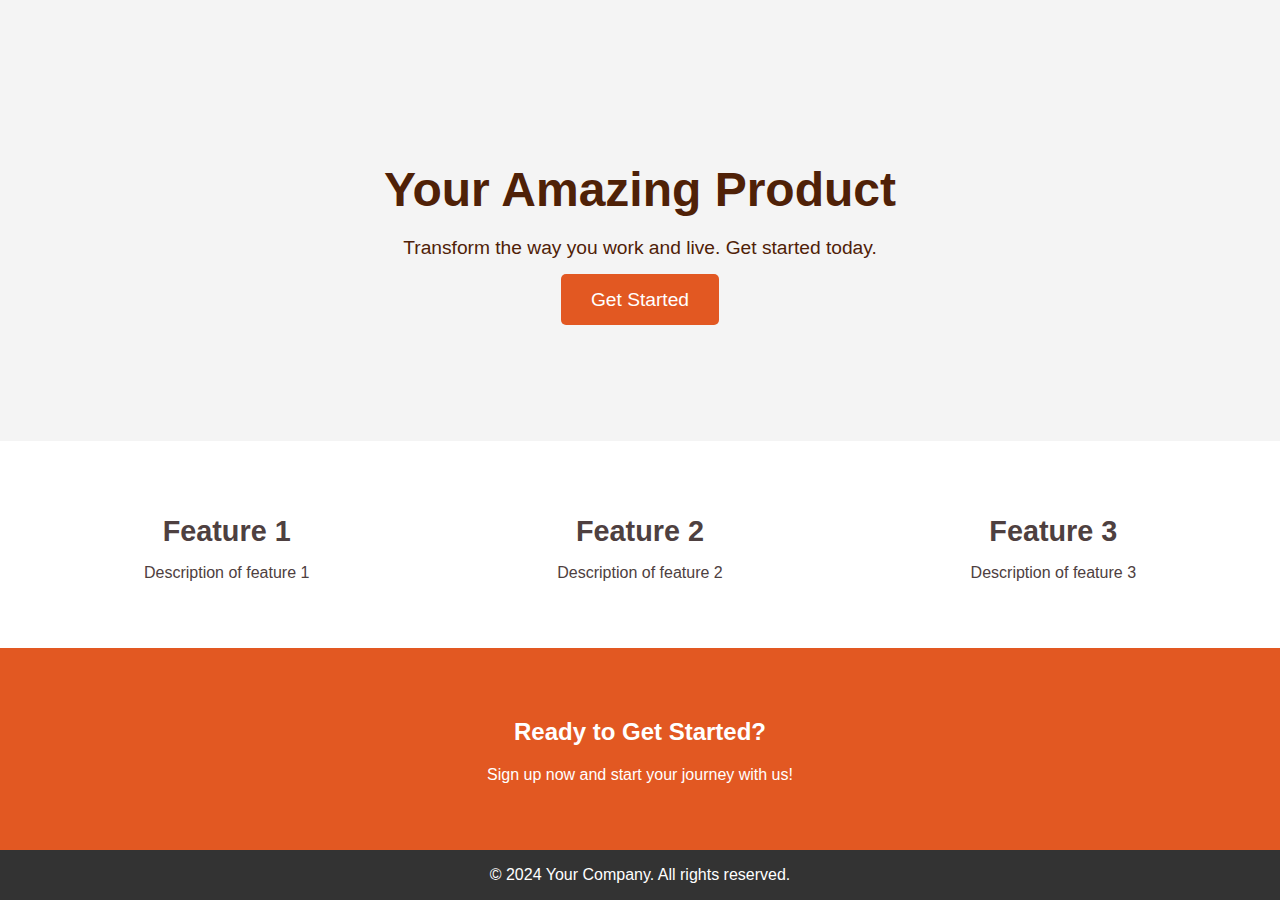
==== index.html @ 3d32d8dc "Add files via upload" ====
<!DOCTYPE html>
<html lang="en">
<head>
    <meta charset="UTF-8">
    <meta name="viewport" content="width=device-width, initial-scale=1.0">
    <title>Your Landing Page</title>
    <link rel="stylesheet" href="styles.css">
</head>
<body>
    <!-- Hero Section -->
    <section id="hero">
        <div class="hero-content">
            <h1>Your Amazing Product</h1>
            <p>Transform the way you work and live. Get started today.</p>
            <a href="prediction.html" class="cta-button">Get Started</a>
        </div>
    </section>

    <!-- Features Section -->
    <section id="features">
        <div class="feature">
            <h2>Feature 1</h2>
            <p>Description of feature 1</p>
        </div>
        <div class="feature">
            <h2>Feature 2</h2>
            <p>Description of feature 2</p>
        </div>
        <div class="feature">
            <h2>Feature 3</h2>
            <p>Description of feature 3</p>
        </div>
    </section>

  
    <!-- CTA Section -->
    <section id="signup">
        <h2>Ready to Get Started?</h2>
        <p>Sign up now and start your journey with us!</p>
    </section>

    <!-- Footer -->
    <footer>
        <p>&copy; 2024 Your Company. All rights reserved.</p>
    </footer>
</body>
</html>
---- styles.css ----
/* General styles */
html, body {
    margin: 0;
    padding: 0;
    width: 100%;
    height: 100%;
}

body {
    font-family: 'Arial', sans-serif; /* Simple, readable font */
    background: #1e1e1e; /* Dark background */
    color: white;
    display: flex;
    flex-direction: column;
    justify-content: flex-start;
    min-height: 100vh; /* Ensures full viewport height */
    overflow-x: hidden; /* Prevent horizontal scroll */
}

/* Header */
.header {
    background: #491a02; /* Fire-like color */
    padding: 20px;
    text-align: center;
    box-shadow: 0 4px 6px rgba(0, 0, 0, 0.2);
    width: 100%;
}

.header h1 {
    margin: 0;
    font-size: 2.2rem; /* Simple size */
    font-weight: bold;
}

.header p {
    margin: 5px 0 0;
    font-size: 1rem;
    opacity: 0.8;
}

/* Navbar */
.navbar {
    background: #333; /* Dark background for navbar */
    padding: 10px;
    box-shadow: 0 2px 4px rgba(0, 0, 0, 0.5);
}

.navbar ul {
    list-style: none;
    margin: 0;
    padding: 0;
    display: flex;
    justify-content: center;
}

.navbar li {
    margin: 0 15px;
}

.navbar a {
    color: white;
    text-decoration: none;
    font-size: 1rem;
    padding: 5px 10px;
    transition: background 0.3s ease;
    border-radius: 4px;
}

/* Hover effect */
.navbar a:hover {
    background: #332824;/* Orange for fire effect */
    transform: scale(1.05); /* Slight hover effect */
}

/* Active page link */
.navbar .active {
    background:  #913b0c; /* Fire-like color for active state */
    transform: scale(1.05);
}

/* Main content */
main {
    padding: 20px;
}

.card {
    background: #333; /* Dark background for cards */
    border: 1px solid #444;
    border-radius: 10px;
    padding: 20px;
    margin: 20px 0;
    box-shadow: 0 4px 8px rgba(0, 0, 0, 0.3);
}

.card h2 {
    margin: 0 0 10px;
    color: #e25822; /* Fire-like color for headings */
}

/* Model output */
.model-output {
    margin-top: 10px;
    padding: 10px;
    background: #444; /* Darker background for output */
    border-radius: 8px;
    box-shadow: inset 0 2px 4px rgba(0, 0, 0, 0.3);
}

.status-active {
    color: #38b000; /* Green for active status */
    font-weight: bold;
}

.status-idle {
    color: #f39c12; /* Orange for idle status */
    font-weight: bold;
}

/* Footer */
.footer {
    background: #222; /* Dark footer background */
    text-align: center;
    color: #aaa;
    font-size: 0.9rem;
    width: 100%;
    margin-top: auto; /* Pushes the footer to the bottom */
}

/* Map Section */
#map-section {
    flex: 1 1 600px;
    height: 400px;
    padding: 20px;
}

#map {
    height: 300px;
    border-radius: 8px;
    border: 2px solid #444;
    box-shadow: 0 4px 8px rgba(0, 0, 0, 0.3);
}
/* Fire Report Page */
.fire-report {
    padding: 30px;
    background-color: #2c2c2c; /* Dark background */
    color: white;
    border-radius: 10px;
    margin-top: 30px;
}

/* Header */
.fire-report-header h2 {
    font-size: 2rem;
    margin-bottom: 10px;
}

.fire-report-header p {
    font-size: 1.2rem;
    opacity: 0.8;
}

/* Map Container */
.map-container {
    height: 500px; /* Adjust based on your preference */
    margin-top: 20px;
    border-radius: 10px;
    overflow: hidden;
}

#fire-map {
    width: 100%;
    height: 100%;
}

/* Prediction Details */
.prediction-details {
    margin-top: 30px;
    background-color: #1f1f1f;
    padding: 20px;
    border-radius: 10px;
}

.fire-duration, .fire-spread, .fire-risk-summary {
    margin-bottom: 20px;
}

.fire-duration p, .fire-spread p, .fire-risk-summary ul {
    font-size: 1.2rem;
}

.fire-risk-summary ul {
    padding-left: 20px;
}

.fire-risk-summary li {
    margin: 10px 0;
}

strong {
    color: #e25822; /* Fire color for emphasis */
}
/* General styles */
body {
    font-family: 'Arial', sans-serif;
    margin: 0;
    padding: 0;
    background-color: #f4f4f9;
    color: #333;
}

/* Header */
.header {
    background: #333;
    color: #fff;
    padding: 20px;
    text-align: center;
}

/* Navbar */
.navbar {
    background: #333;
    padding: 10px;
}

.navbar ul {
    list-style: none;
    margin: 0;
    padding: 0;
    display: flex;
    justify-content: center;
}

.navbar li {
    margin: 0 15px;
}

.navbar a {
    color: white;
    text-decoration: none;
}

/* Main Content */
.main-content {
    padding: 20px;
}

/* Predictions Section */
#predictions-section {
    margin-bottom: 30px;
}

.cards-container {
    display: flex;
    justify-content: space-around;
    flex-wrap: wrap;
}

.prediction-card {
    background-color: #fff;
    border: 1px solid #ddd;
    border-radius: 8px;
    padding: 20px;
    width: 200px;
    margin: 10px;
    box-shadow: 0 4px 6px rgba(0, 0, 0, 0.1);
    cursor: pointer;
    transition: transform 0.3s ease, box-shadow 0.3s ease;
}

.prediction-card:hover {
    transform: scale(1.05);
    box-shadow: 0 6px 10px rgba(0, 0, 0, 0.2);
}

.prediction-card h3 {
    margin: 0;
    font-size: 1.2rem;
    color: #333;
}

.prediction-card p {
    font-size: 1rem;
    color: #555;
}
/* Map Section */
#map-section {
    width: 100%; /* Full width of the screen */
    height: 400px; /* Adjust this value to set the height of the box */
    padding:20px;
    box-sizing: border-box; /* Ensures padding doesn't affect total height */
}

/* Map itself */
#map {
    width: 100%; /* Full width */
    height: 90%; /* Full height within the container */
    border-radius: 8px;
    border: 2px solid #444;
    box-shadow: 0 4px 8px rgba(0, 0, 0, 0.3);
}
/* General styles */
body {
    font-family: Arial, sans-serif;
    margin: 0;
    padding: 0;
    background-color: #f4f4f4;
    color: #4e4040;
}

/* Hero Section */
#hero {
    background: url('your-image.jpg') no-repeat center center/cover;
    height: 100vh;
    display: flex;
    justify-content: center;
    align-items: center;
    text-align: center;
    color: rgb(79, 33, 7);
}

.hero-content {
    max-width: 600px;
    padding: 20px;
}

.hero-content h1 {
    font-size: 3rem;
    margin-bottom: 20px;
}

.hero-content p {
    font-size: 1.2rem;
    margin-bottom: 30px;
}

.cta-button {
    background-color: #e25822;
    color: white;
    padding: 15px 30px;
    text-decoration: none;
    font-size: 1.2rem;
    border-radius: 5px;
    transition: background 0.3s ease;
}

.cta-button:hover {
    background-color: #d14a14;
}

/* Features Section */
#features {
    display: flex;
    justify-content: space-around;
    padding: 50px 20px;
    background-color: #fff;
}

.feature {
    text-align: center;
    max-width: 300px;
}

.feature h2 {
    font-size: 1.8rem;
    margin-bottom: 10px;
}

/* Testimonials Section */
#testimonials {
    background-color: #f9f9f9;
    padding: 50px 20px;
    text-align: center;
}

#testimonials blockquote {
    font-style: italic;
    font-size: 1.2rem;
    margin: 20px auto;
    max-width: 600px;
}

/* Signup Section */
#signup {
    background-color: #e25822;
    color: white;
    text-align: center;
    padding: 50px 20px;
}


/* Footer Section */
footer {
    background-color: #333;
    color: white;
    text-align: center;
}
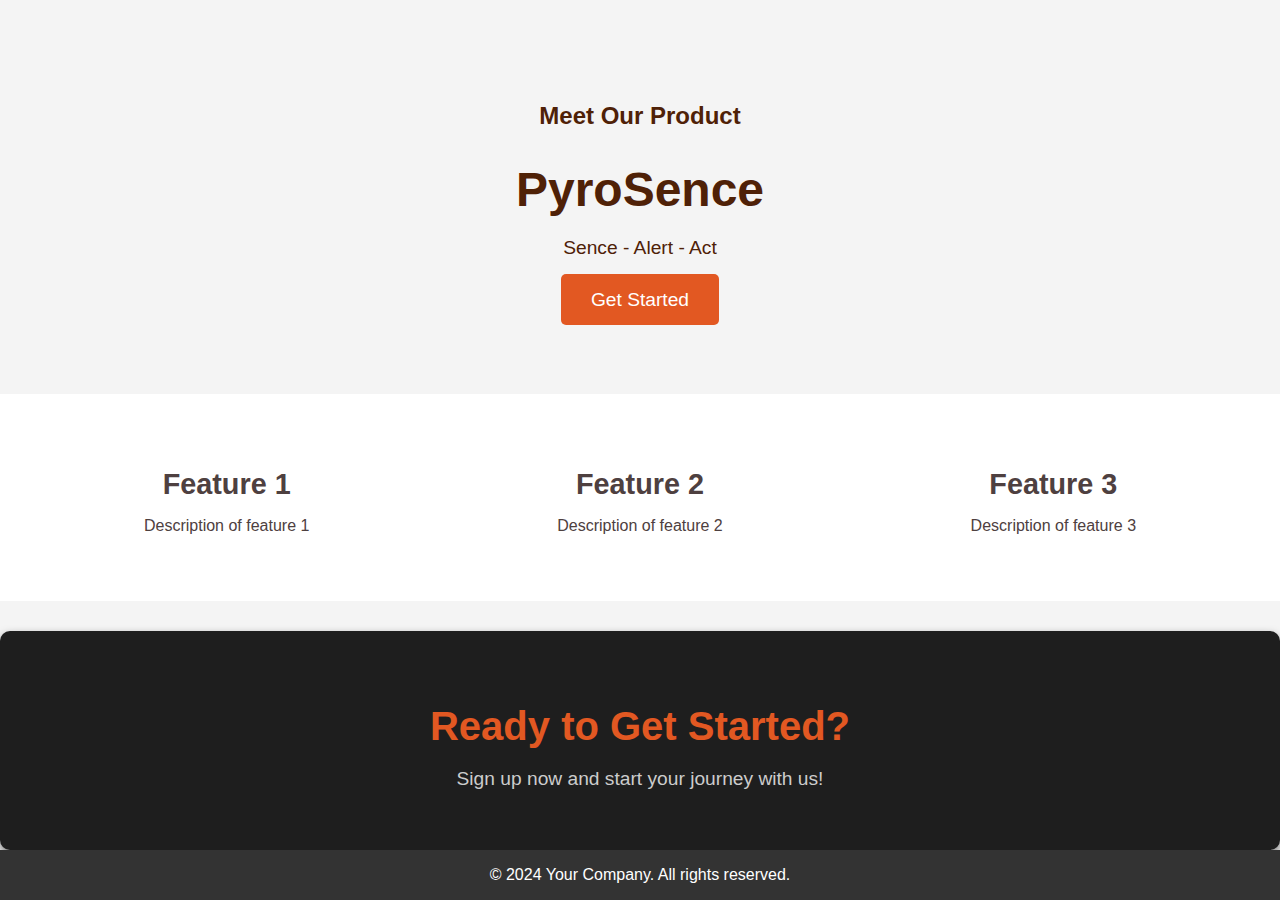
==== commit 09d280f6: "Add files via upload" ====
--- a/index.html
+++ b/index.html
@@ -10,8 +10,9 @@
     <!-- Hero Section -->
     <section id="hero">
         <div class="hero-content">
-            <h1>Your Amazing Product</h1>
-            <p>Transform the way you work and live. Get started today.</p>
+            <h2>Meet Our Product</h2>
+            <h1>PyroSence</h1>
+            <p>Sence - Alert - Act</p>
             <a href="prediction.html" class="cta-button">Get Started</a>
         </div>
     </section>
--- a/styles.css
+++ b/styles.css
@@ -1,3 +1,4 @@
+
 /* General styles */
 html, body {
     margin: 0;
@@ -285,7 +286,7 @@
 /* Map Section */
 #map-section {
     width: 100%; /* Full width of the screen */
-    height: 400px; /* Adjust this value to set the height of the box */
+    height: 600px; /* Adjust this value to set the height of the box */
     padding:20px;
     box-sizing: border-box; /* Ensures padding doesn't affect total height */
 }
@@ -394,3 +395,146 @@
     color: white;
     text-align: center;
 }
+/* Drones Section */
+#drones-section {
+    margin-top: 20px;
+    padding: 20px;
+    background-color: #f8f9fa;
+    border-radius: 8px;
+    box-shadow: 0px 2px 5px rgba(0, 0, 0, 0.2);
+}
+
+#drones-list {
+    display: flex;
+    flex-wrap: wrap;
+    gap: 20px;
+}
+
+.drone-card {
+    flex: 1 1 calc(33.333% - 20px);
+    background-color: #ffffff;
+    padding: 15px;
+    border-radius: 8px;
+    box-shadow: 0px 1px 3px rgba(0, 0, 0, 0.2);
+}
+
+.drone-card h3 {
+    margin: 0;
+    color: #333333;
+}
+
+.drone-card p {
+    margin: 5px 0;
+    color: #555555;
+    font-size: 14px;
+}
+/* Drones Section Styling */
+#drones-section {
+    margin: 30px 20px;
+    padding: 20px;
+    background-color: #2c2c2c; /* Dark background to match theme */
+    color: white;
+    border-radius: 10px;
+    box-shadow: 0px 2px 5px rgba(0, 0, 0, 0.5);
+}
+
+#drones-list {
+    display: flex;
+    flex-wrap: wrap;
+    gap: 20px;
+    justify-content: center; /* Center-align the cards */
+}
+
+.drone-card {
+    flex: 1 1 calc(33.333% - 20px);
+    background-color: #333;
+    padding: 15px;
+    border-radius: 8px;
+    border: 1px solid #444;
+    box-shadow: 0 4px 8px rgba(0, 0, 0, 0.3);
+    text-align: center;
+    transition: transform 0.3s ease, box-shadow 0.3s ease;
+}
+
+.drone-card:hover {
+    transform: scale(1.05);
+    box-shadow: 0 6px 12px rgba(0, 0, 0, 0.5);
+}
+
+.drone-card h3 {
+    margin: 0;
+    color: #e25822; /* Fire-like accent for headings */
+}
+
+.drone-card p {
+    margin: 5px 0;
+    color: #ddd;
+    font-size: 1rem;
+}
+
+/* Signup Section Enhancements */
+#signup {
+    margin-top: 30px;
+    background-color: #1e1e1e; /* Darker background for emphasis */
+    color: white;
+    text-align: center;
+    padding: 40px 20px;
+    border-radius: 10px;
+    box-shadow: 0px 4px 8px rgba(0, 0, 0, 0.5);
+}
+
+#signup h2 {
+    font-size: 2.5rem;
+    margin-bottom: 15px;
+    color: #e25822; /* Fire color for emphasis */
+}
+
+#signup p {
+    font-size: 1.2rem;
+    margin-bottom: 20px;
+    color: #ccc;
+}
+
+.signup-button {
+    background-color: #e25822;
+    color: white;
+    padding: 15px 30px;
+    text-decoration: none;
+    font-size: 1.2rem;
+    border-radius: 5px;
+    transition: background 0.3s ease, transform 0.3s ease;
+    display: inline-block;
+    margin-top: 20px;
+}
+
+.signup-button:hover {
+    background-color: #d14a14;
+    transform: scale(1.05);
+}
+
+/* Responsive Adjustments */
+@media (max-width: 768px) {
+    .drone-card {
+        flex: 1 1 calc(50% - 20px); /* Adjust for smaller screens */
+    }
+
+    #signup h2 {
+        font-size: 2rem;
+    }
+
+    #signup p {
+        font-size: 1rem;
+    }
+}
+
+@media (max-width: 480px) {
+    .drone-card {
+        flex: 1 1 100%; /* Full width for very small screens */
+    }
+
+    .signup-button {
+        font-size: 1rem;
+        padding: 10px 20px;
+    }
+}
+
